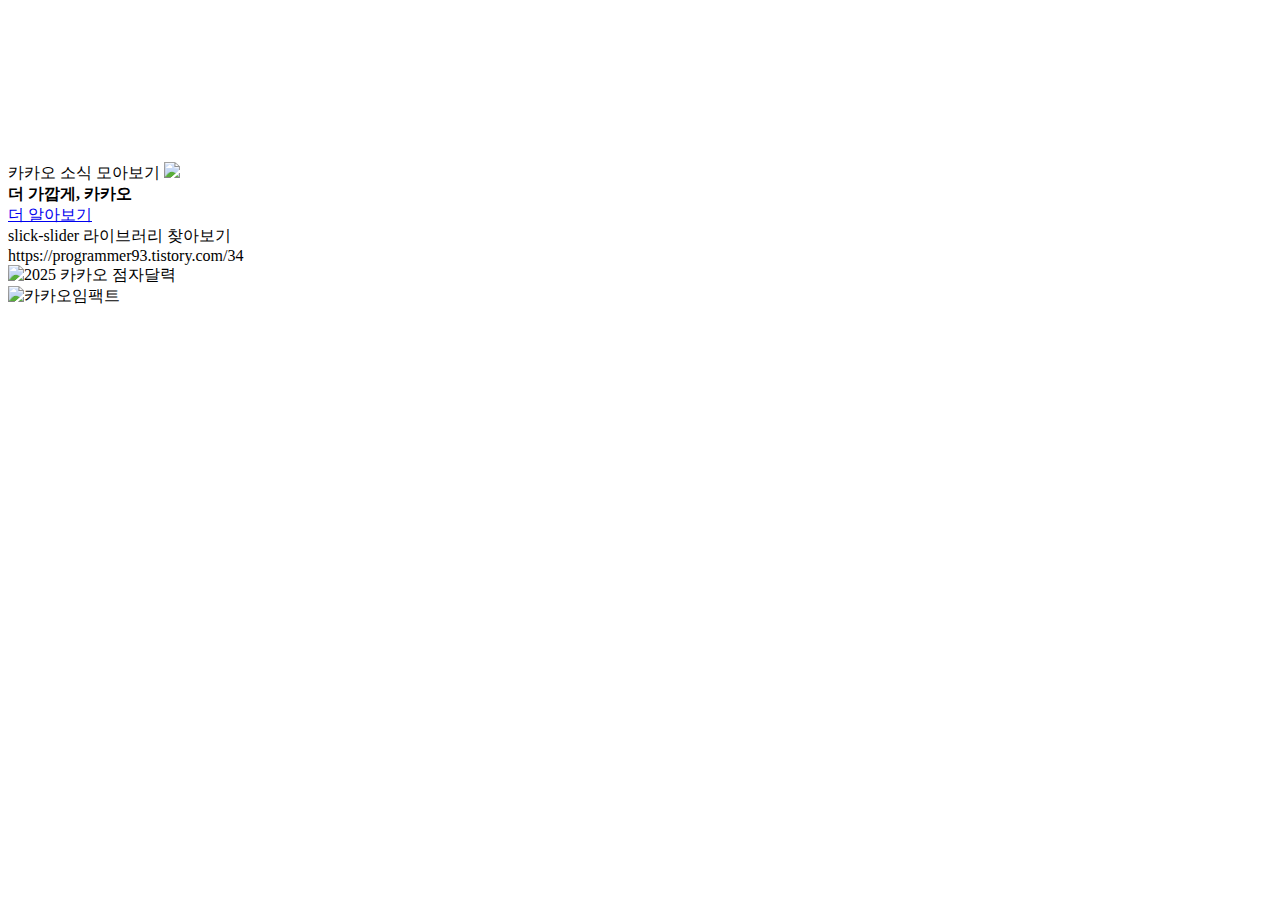
==== components/banner.html @ e8ac4785 "feat: 레이아웃 각 파트를 컴포넌트로 분리, 헤더와 배너 모바일 기준으로 작업 중" ====
<!DOCTYPE html>
<html lang="en">
  <head>
    <meta charset="UTF-8" />
    <meta name="viewport" content="width=device-width, initial-scale=1.0" />
    <title>Document</title>
  </head>
  <body>
    <section class="cont_main area_banner">
      <div class="area_visual">
        <video class="background-video" autoplay muted loop>
          <source src="./assets/videos/bg_banner.mp4" type="video/mp4" />
          Your browser does not support the video tag.
        </video>
        <div class="inner_top">
          <span class="info_banner">카카오 소식 모아보기</span>
          <img src="../assets/img/icon_bulb.gif" class="icon_top" />
        </div>
      </div>
      <div class="title_visual">
        <strong class>더 가깝게, 카카오</strong>
      </div>
      <div class="inner_bottom type_btn">
        <a href="https://www.youtube.com/watch?v=pyg5BWzpy5Y" target="_blank">더 알아보기</a>
      </div>
      <div class="area_widget">
        <div>
          slick-slider 라이브러리 찾아보기 <br />
          https://programmer93.tistory.com/34
        </div>
        <div class="inner_widget first_widget">
          <div class="widget_slide">
            <a href="https://www.kakaocorp.com/page/detail/11302" target="_self"></a>
            <img src="../assets/img/img_banner_wallpaper2025.webp" alt="2025 카카오 점자달력" />
          </div>
          <div class="widget_slide"></div>
          <div class="widget_slide">
            <a href="https://techforimpact.io/" target="_self"></a>
            <img src="../assets/img/img_banner_kakaoImpact.webp" alt="카카오임팩트" />
          </div>
        </div>
        <div class="inner_widget second_widget"></div>
        <div class="inner_widget third_widget"></div>
      </div>
    </section>
  </body>
</html>
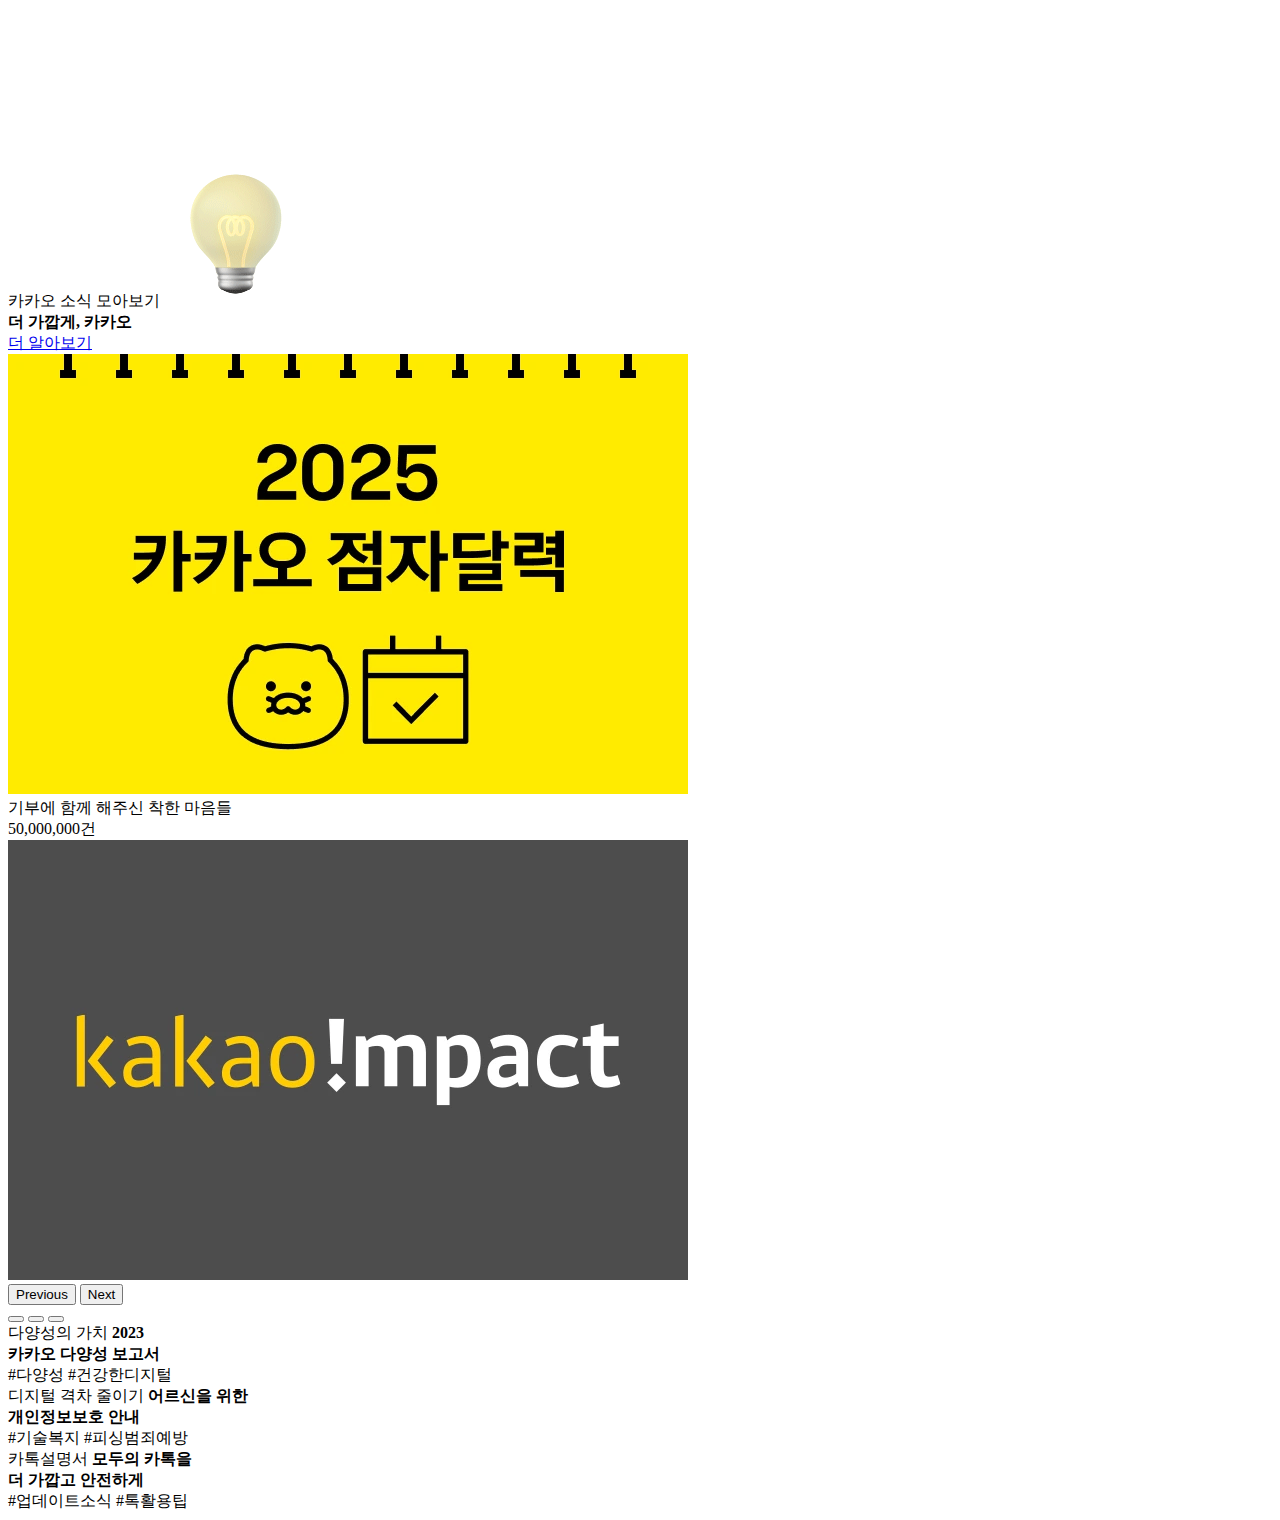
==== commit 8225da4e: "feat: 부트스트랩5 carousel을 이용하여 슬라이드 추가" ====
--- a/components/banner.html
+++ b/components/banner.html
@@ -3,13 +3,13 @@
   <head>
     <meta charset="UTF-8" />
     <meta name="viewport" content="width=device-width, initial-scale=1.0" />
-    <title>Document</title>
+    <title>배너배너</title>
   </head>
   <body>
     <section class="cont_main area_banner">
       <div class="area_visual">
         <video class="background-video" autoplay muted loop>
-          <source src="./assets/videos/bg_banner.mp4" type="video/mp4" />
+          <source src="../assets/videos/bg_banner.mp4" type="video/mp4" />
           Your browser does not support the video tag.
         </video>
         <div class="inner_top">
@@ -24,22 +24,93 @@
         <a href="https://www.youtube.com/watch?v=pyg5BWzpy5Y" target="_blank">더 알아보기</a>
       </div>
       <div class="area_widget">
-        <div>
-          slick-slider 라이브러리 찾아보기 <br />
-          https://programmer93.tistory.com/34
-        </div>
         <div class="inner_widget first_widget">
-          <div class="widget_slide">
-            <a href="https://www.kakaocorp.com/page/detail/11302" target="_self"></a>
-            <img src="../assets/img/img_banner_wallpaper2025.webp" alt="2025 카카오 점자달력" />
-          </div>
-          <div class="widget_slide"></div>
-          <div class="widget_slide">
-            <a href="https://techforimpact.io/" target="_self"></a>
-            <img src="../assets/img/img_banner_kakaoImpact.webp" alt="카카오임팩트" />
+          <div id="carouselExample" class="carousel slide" data-bs-ride="true">
+            <div class="carousel-inner">
+              <div class="carousel-item active">
+                <img
+                  src="../assets/img/img_banner_wallpaper2025.webp"
+                  alt="2025 카카오 점자달력"
+                  class="d-block w-100"
+                />
+              </div>
+              <div class="carousel-item">
+                <div class="inner_count">
+                  <span sub_count>기부에 함께 해주신 착한 마음들</span>
+                  <div><strong class="number_count"></strong>50,000,000<span class="text_count">건</span></div>
+                </div>
+              </div>
+              <div class="carousel-item">
+                <img src="../assets/img/img_banner_kakaoImpact.webp" class="d-block w-100" alt="카카오임팩트" />
+              </div>
+            </div>
+            <button class="carousel-control-prev" type="button" data-bs-target="#carouselExample" data-bs-slide="prev">
+              <span class="carousel-control-prev-icon" aria-hidden="true"></span>
+              <span class="visually-hidden">Previous</span>
+            </button>
+            <button class="carousel-control-next" type="button" data-bs-target="#carouselExample" data-bs-slide="next">
+              <span class="carousel-control-next-icon" aria-hidden="true"></span>
+              <span class="visually-hidden">Next</span>
+            </button>
           </div>
         </div>
-        <div class="inner_widget second_widget"></div>
+        <div class="inner_widget second_widget">
+          <div id="widget_slide" class="carousel slide" data-bs-ride="true">
+            <div class="carousel-indicators">
+              <button
+                type="button"
+                data-bs-target="#widget_slide"
+                data-bs-slide-to="0"
+                class="active"
+                aria-current="true"
+                aria-label="Slide 1"
+              ></button>
+              <button type="button" data-bs-target="#widget_slide" data-bs-slide-to="1" aria-label="Slide 2"></button>
+              <button type="button" data-bs-target="#widget_slide" data-bs-slide-to="2" aria-label="Slide 3"></button>
+            </div>
+            <div class="carousel-inner">
+              <div class="carousel-item active">
+                <div class="inner_second">
+                  <span class="badge_second type_black">다양성의 가치</span>
+                  <strong class="title_second">
+                    2023 <br />
+                    카카오 다양성 보고서
+                  </strong>
+                  <div class="wrap_tags">
+                    <span class="item_tag">#다양성</span>
+                    <span class="item_tag">#건강한디지털</span>
+                  </div>
+                </div>
+              </div>
+              <div class="carousel-item">
+                <div class="inner_second">
+                  <span class="badge_second type_yellow">디지털 격차 줄이기</span>
+                  <strong class="title_second">
+                    어르신을 위한 <br />
+                    개인정보보호 안내
+                  </strong>
+                  <div class="wrap_tags">
+                    <span class="item_tag">#기술복지</span>
+                    <span class="item_tag">#피싱범죄예방</span>
+                  </div>
+                </div>
+              </div>
+              <div class="carousel-item">
+                <div class="inner_second">
+                  <span class="badge_second type_yellow">카톡설명서</span>
+                  <strong class="title_second">
+                    모두의 카톡을 <br />
+                    더 가깝고 안전하게
+                  </strong>
+                  <div class="wrap_tags">
+                    <span class="item_tag">#업데이트소식</span>
+                    <span class="item_tag">#톡활용팁</span>
+                  </div>
+                </div>
+              </div>
+            </div>
+          </div>
+        </div>
         <div class="inner_widget third_widget"></div>
       </div>
     </section>
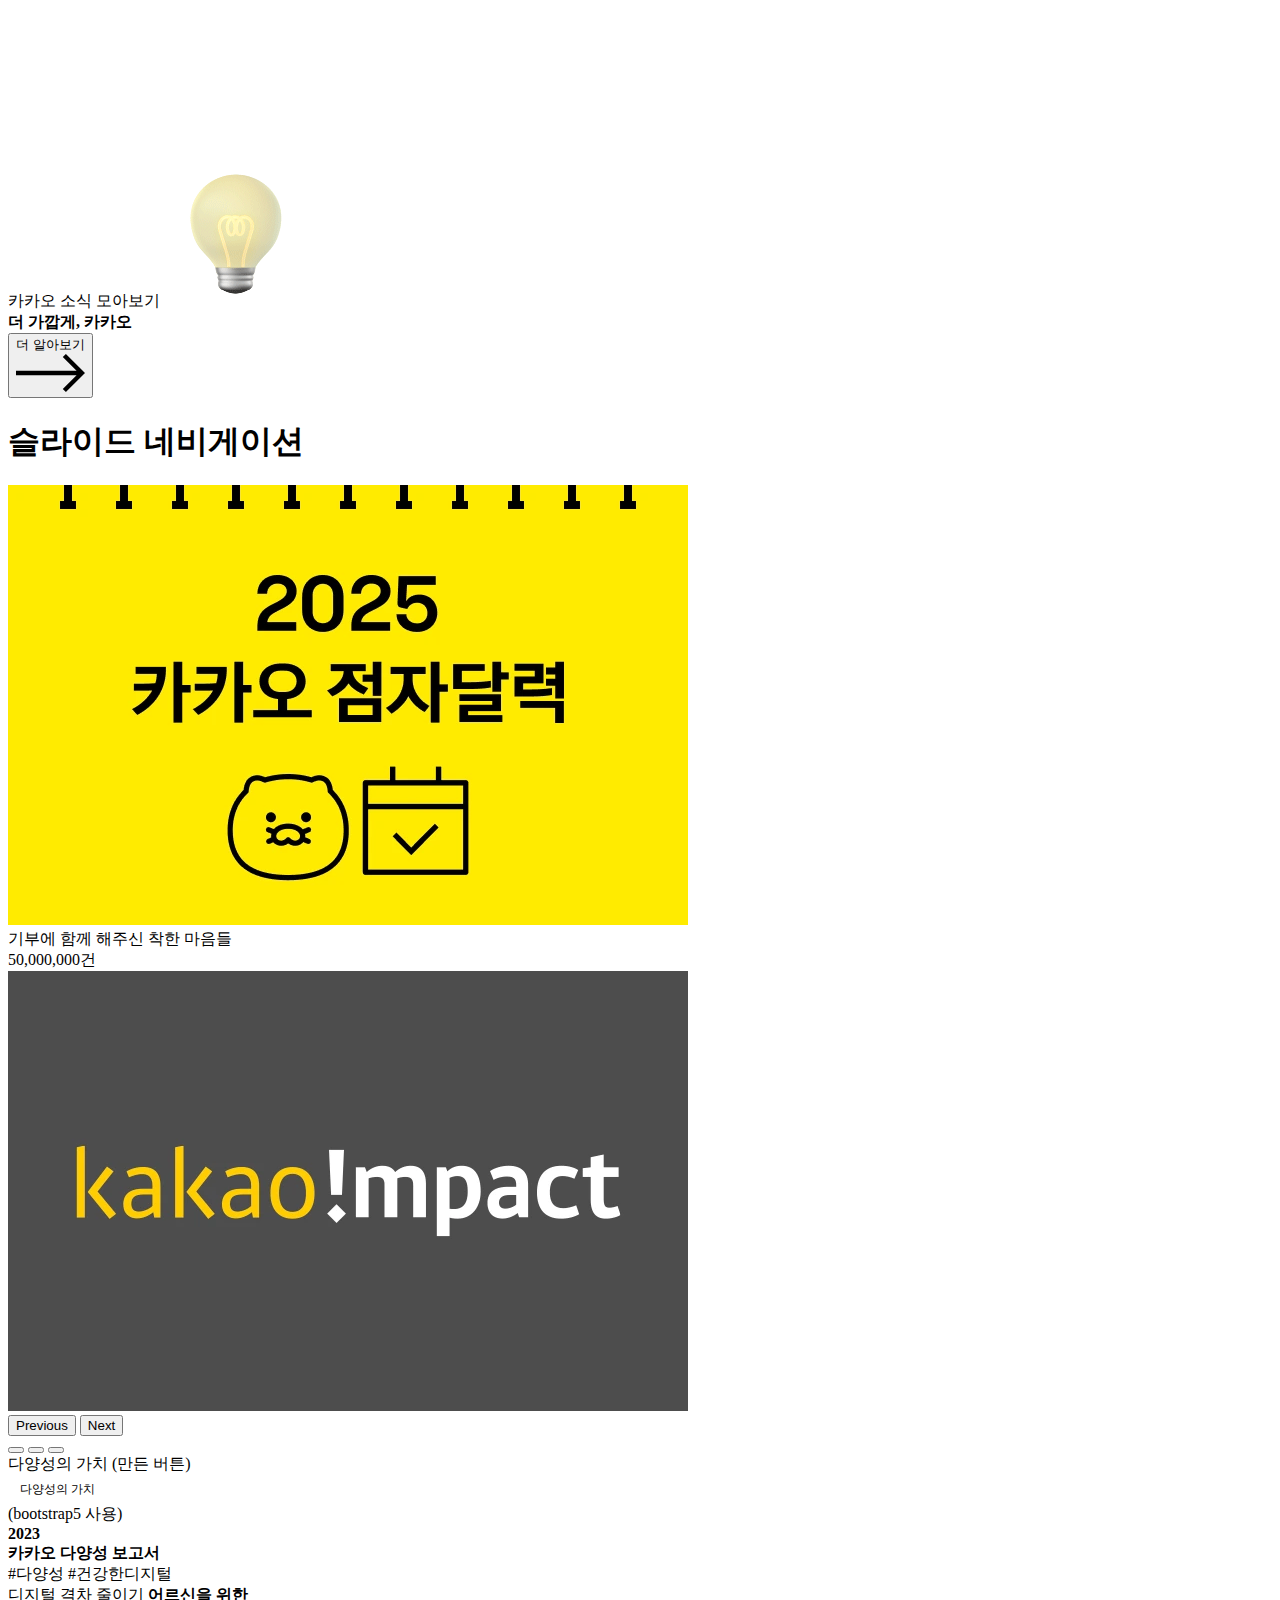
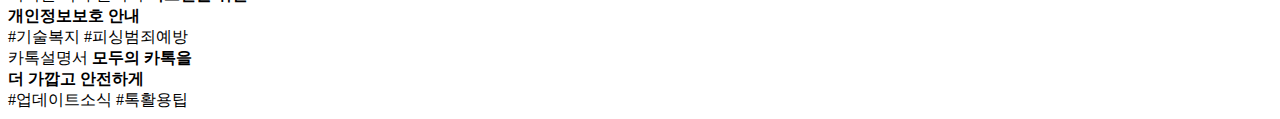
==== commit 068011ae: "feat: 전체 레이아웃 작업 24-11-23" ====
--- a/components/banner.html
+++ b/components/banner.html
@@ -18,13 +18,17 @@
         </div>
       </div>
       <div class="title_visual">
-        <strong class>더 가깝게, 카카오</strong>
+        <strong>더 가깝게, 카카오</strong>
       </div>
-      <div class="inner_bottom type_btn">
-        <a href="https://www.youtube.com/watch?v=pyg5BWzpy5Y" target="_blank">더 알아보기</a>
-      </div>
+      <button type="button" class="btn btn-light">
+        더 알아보기
+        <div class="cont_svg">
+          <img src="../assets/img/button_arrow_right.svg" alt="더 알아보기" />
+        </div>
+      </button>
       <div class="area_widget">
         <div class="inner_widget first_widget">
+          <h1 class="white">슬라이드 네비게이션</h1>
           <div id="carouselExample" class="carousel slide" data-bs-ride="true">
             <div class="carousel-inner">
               <div class="carousel-item active">
@@ -71,7 +75,19 @@
             <div class="carousel-inner">
               <div class="carousel-item active">
                 <div class="inner_second">
-                  <span class="badge_second type_black">다양성의 가치</span>
+                  <div class="test">
+                    <span class="badge_second type_black">다양성의 가치</span>
+                    (만든 버튼)
+                  </div>
+                  <div class="test">
+                    <div
+                      class="badge text-bg-dark text-wrap"
+                      style="font-size: 12px; font-weight: 300; padding: 6px 12px"
+                    >
+                      다양성의 가치
+                    </div>
+                    (bootstrap5 사용)
+                  </div>
                   <strong class="title_second">
                     2023 <br />
                     카카오 다양성 보고서
